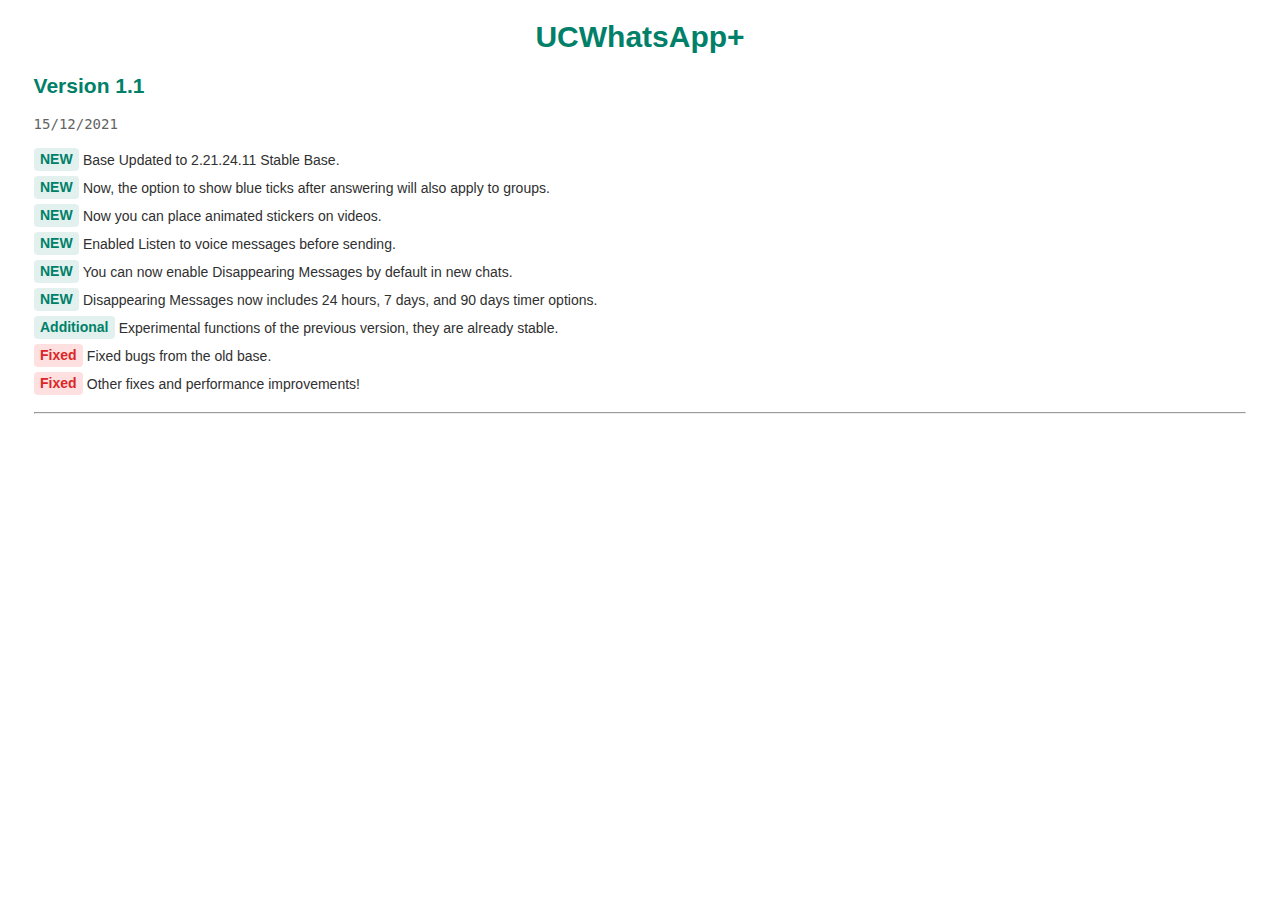
==== changelog-en.html @ 895889ce "Add files via upload" ====
<!DOCTYPE html>
<html>

<head>
    <style>
        html,
        body {
            background-color: #FFFFFF;
            color: #303030;
        }

        body {
            padding-top: 0%;
            padding-left: 2%;
            padding-right: 2%;
            font-size: 14px;
            font-family: 'Arial', 'Helvetica Neue', sans-serif;
        }

        .title {
            display: block;
            width: 100%;
            text-align: center;
            font-size: 16px;
        }

        p {
            line-height: 2;
            display: block;
        }

        b {
            font-size: large;
        }

        point,
        baseup,
        fixed {
            padding: .2rem .4rem;
            border-radius: .25rem;
        }

        point {
            color: #008069;
            background-color: #e2f1ee;
            font-weight: bold;
        }

        baseup {
            background-color: #d5dee2;
            color: #506874;
            font-weight: bold;
        }

        fixed {
            color: #da2626;
            background-color: #ffe0e0;
            font-weight: bold;
        }

        date {
            font-family: monospace;
            color: #636363;
        }
    </style>
</head>
<div style="font-weight: bold; font-size: 15px; text-align: center; width: 100%;">
    <strong>
        <h1 style="color: #008069">UCWhatsApp+</h1>
    </strong>
</div>

<body>
    <h2 style="color: #008069"> Version 1.1</h2>
    <date>15/12/2021</date>

    <p>

        <point>NEW</point> Base Updated to 2.21.24.11 Stable Base.</br>
        <point>NEW</point> Now, the option to show blue ticks after answering will also apply to groups.</br>
        <point>NEW</point> Now you can place animated stickers on videos.</br>
        <point>NEW</point> Enabled Listen to voice messages before sending.</br>
        <point>NEW</point> You can now enable Disappearing Messages by default in new chats. </br>
        <point>NEW</point> Disappearing Messages now includes 24 hours, 7 days, and 90 days timer options.</br>
        <point>Additional</point> Experimental functions of the previous version, they are already stable.</br>
        <fixed>Fixed</fixed> Fixed bugs from the old base.</br>
        <fixed>Fixed</fixed> Other fixes and performance improvements!</br>


    </p>
    <hr />



</body>

</html>
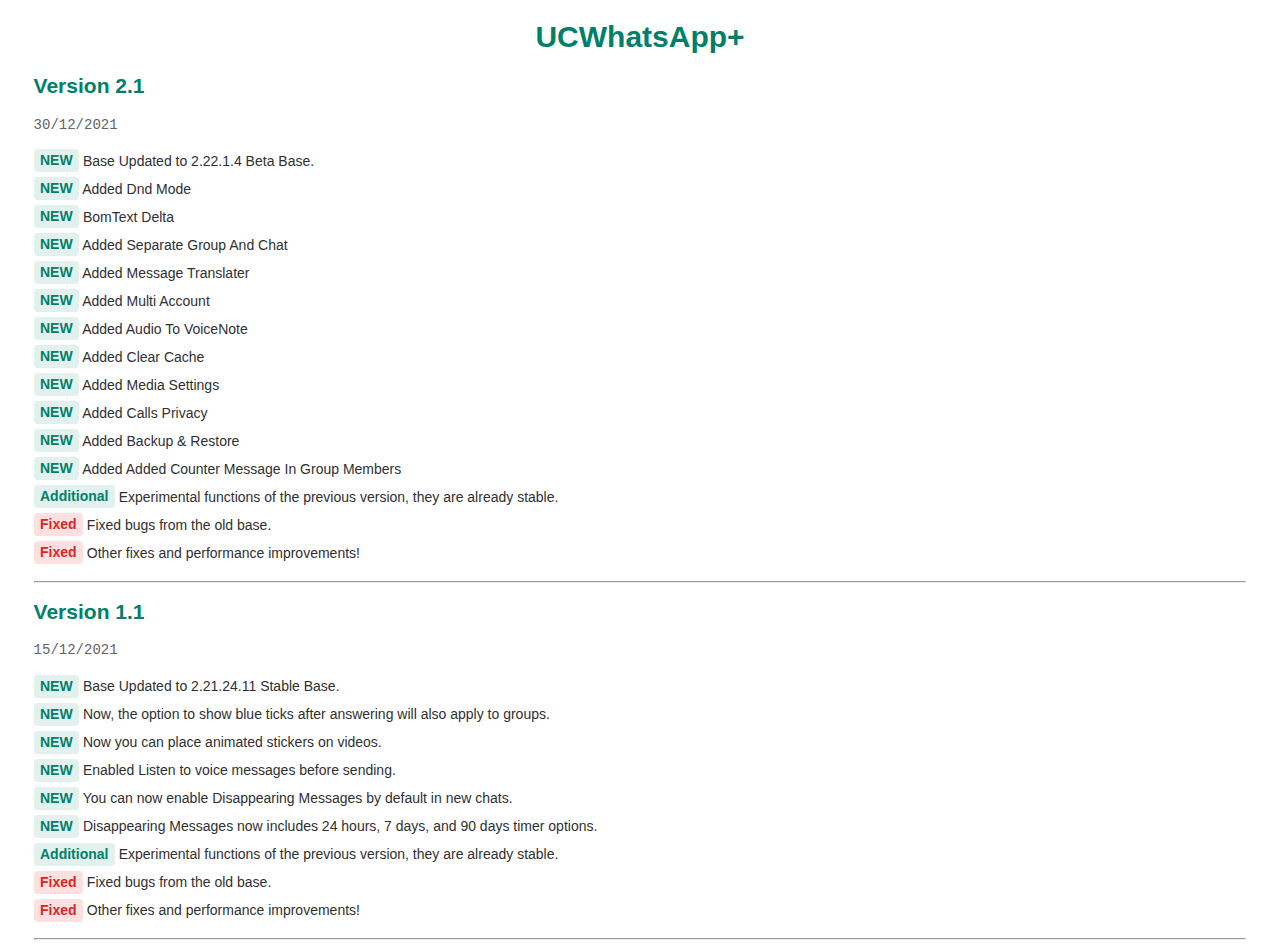
==== commit 96233174: "Update changelog-en.html" ====
--- a/changelog-en.html
+++ b/changelog-en.html
@@ -71,6 +71,34 @@
 </div>
 
 <body>
+	<h2 style="color: #008069"> Version 2.1</h2>
+    <date>30/12/2021</date>
+
+    <p>
+
+        <point>NEW</point> Base Updated to 2.22.1.4 Beta Base.</br>
+        <point>NEW</point> Added  Dnd Mode</br>
+        <point>NEW</point>  BomText Delta</br>
+        <point>NEW</point>  Added Separate Group And Chat</br>
+        <point>NEW</point>  Added Message Translater</br>
+        <point>NEW</point>  Added Multi Account</br>     
+        <point>NEW</point>  Added Audio To VoiceNote</br>     
+        <point>NEW</point>  Added Clear Cache</br>
+        <point>NEW</point>  Added Media Settings</br>
+        <point>NEW</point>  Added Calls Privacy</br>
+        <point>NEW</point>  Added Backup & Restore</br>
+        <point>NEW</point>  Added Added Counter Message In Group Members</br>
+        <point>Additional</point> Experimental functions of the previous version, they are already stable.</br>
+        <fixed>Fixed</fixed> Fixed bugs from the old base.</br>
+        <fixed>Fixed</fixed> Other fixes and performance improvements!</br>
+
+
+    </p>
+    <hr />
+	
+	
+	
+	
     <h2 style="color: #008069"> Version 1.1</h2>
     <date>15/12/2021</date>
 
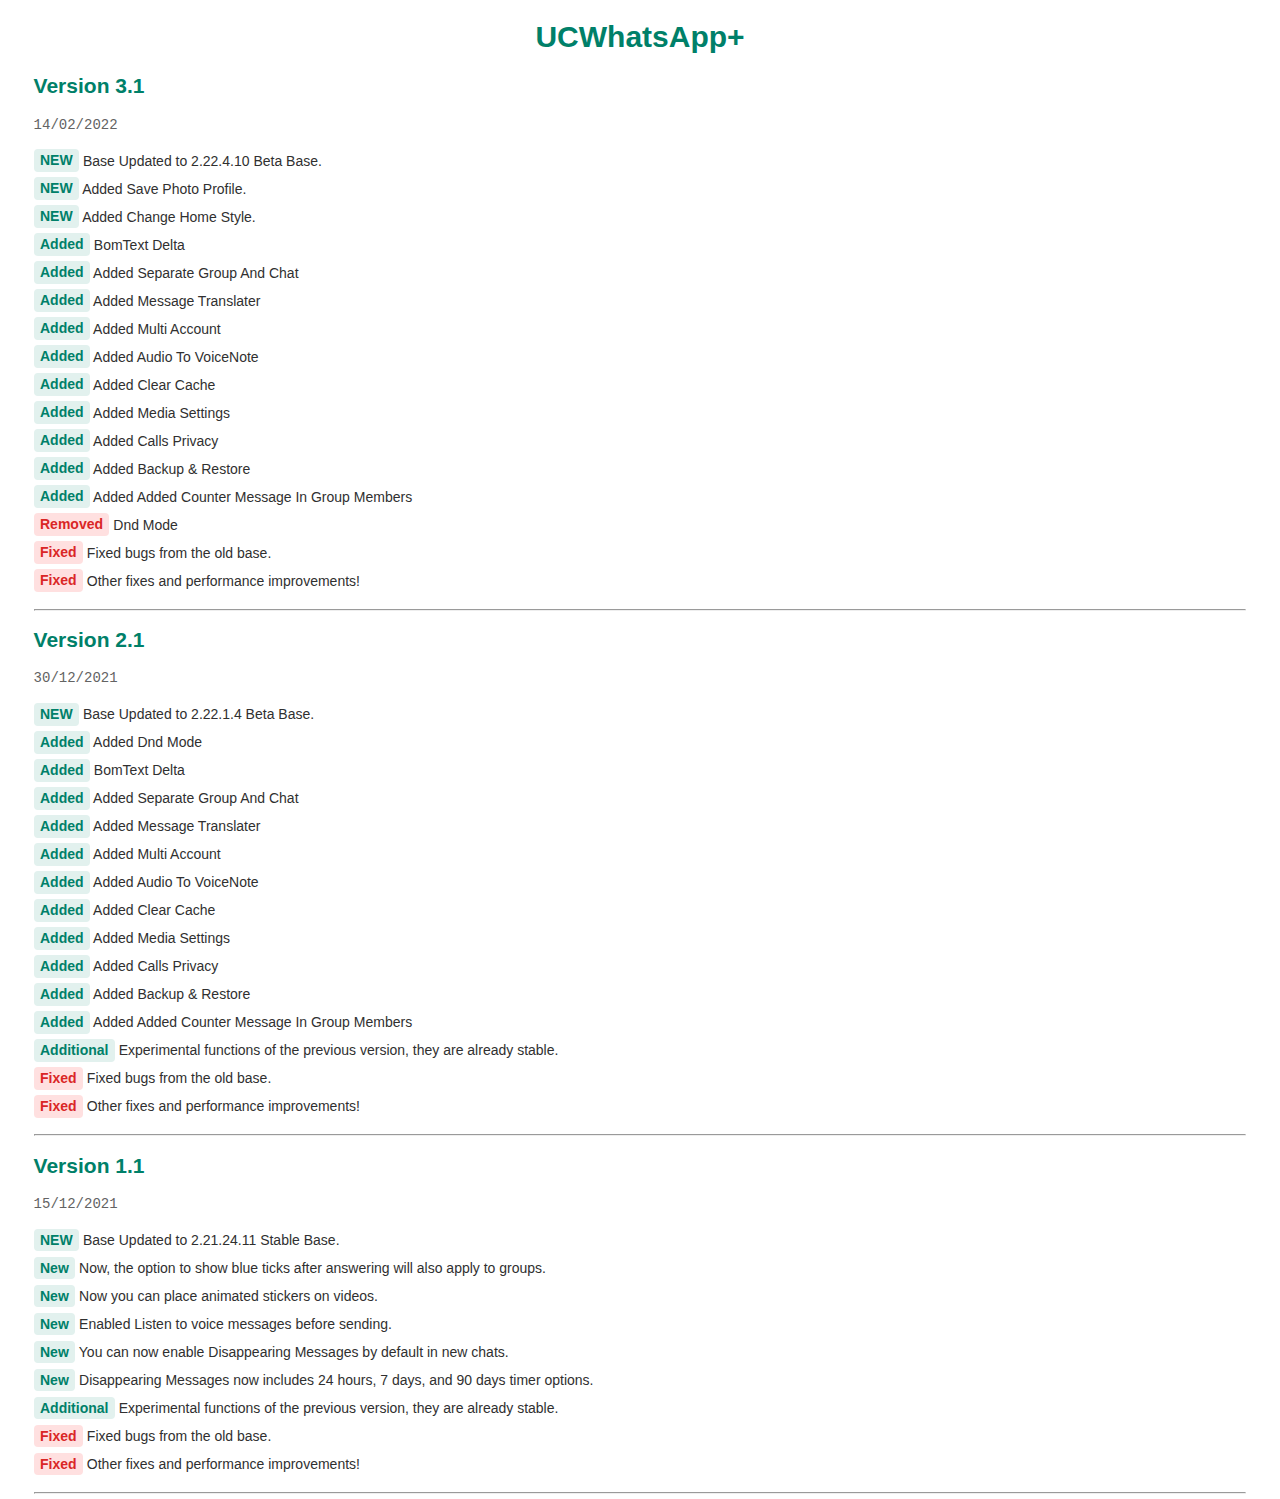
==== commit 80360618: "Update changelog-en.html" ====
--- a/changelog-en.html
+++ b/changelog-en.html
@@ -71,23 +71,49 @@
 </div>
 
 <body>
+	<h2 style="color: #008069"> Version 3.1</h2>
+    <date>14/02/2022</date>
+
+    <p>
+
+        <point>NEW</point> Base Updated to 2.22.4.10 Beta Base.</br>
+<point>NEW</point> Added Save Photo Profile.</br>
+<point>NEW</point> Added Change Home Style.</br>
+        <point>Added</point>  BomText Delta</br>
+        <point>Added</point>  Added Separate Group And Chat</br>
+        <point>Added</point>  Added Message Translater</br>
+        <point>Added</point>  Added Multi Account</br>     
+        <point>Added</point>  Added Audio To VoiceNote</br>     
+        <point>Added</point>  Added Clear Cache</br>
+        <point>Added</point>  Added Media Settings</br>
+        <point>Added</point>  Added Calls Privacy</br>
+        <point>Added</point>  Added Backup & Restore</br>
+        <point>Added</point>  Added Added Counter Message In Group Members</br>          <fixed>Removed</fixed>  Dnd Mode</br>
+        <fixed>Fixed</fixed> Fixed bugs from the old base.</br>
+        <fixed>Fixed</fixed> Other fixes and performance improvements!</br>
+
+
+    </p>
+    <hr />
+    
+    
 	<h2 style="color: #008069"> Version 2.1</h2>
     <date>30/12/2021</date>
 
     <p>
 
         <point>NEW</point> Base Updated to 2.22.1.4 Beta Base.</br>
-        <point>NEW</point> Added  Dnd Mode</br>
-        <point>NEW</point>  BomText Delta</br>
-        <point>NEW</point>  Added Separate Group And Chat</br>
-        <point>NEW</point>  Added Message Translater</br>
-        <point>NEW</point>  Added Multi Account</br>     
-        <point>NEW</point>  Added Audio To VoiceNote</br>     
-        <point>NEW</point>  Added Clear Cache</br>
-        <point>NEW</point>  Added Media Settings</br>
-        <point>NEW</point>  Added Calls Privacy</br>
-        <point>NEW</point>  Added Backup & Restore</br>
-        <point>NEW</point>  Added Added Counter Message In Group Members</br>
+        <point>Added</point> Added  Dnd Mode</br>
+        <point>Added</point>  BomText Delta</br>
+        <point>Added</point>  Added Separate Group And Chat</br>
+        <point>Added</point>  Added Message Translater</br>
+        <point>Added</point>  Added Multi Account</br>     
+        <point>Added</point>  Added Audio To VoiceNote</br>     
+        <point>Added</point>  Added Clear Cache</br>
+        <point>Added</point>  Added Media Settings</br>
+        <point>Added</point>  Added Calls Privacy</br>
+        <point>Added</point>  Added Backup & Restore</br>
+        <point>Added</point>  Added Added Counter Message In Group Members</br>
         <point>Additional</point> Experimental functions of the previous version, they are already stable.</br>
         <fixed>Fixed</fixed> Fixed bugs from the old base.</br>
         <fixed>Fixed</fixed> Other fixes and performance improvements!</br>
@@ -105,11 +131,11 @@
     <p>
 
         <point>NEW</point> Base Updated to 2.21.24.11 Stable Base.</br>
-        <point>NEW</point> Now, the option to show blue ticks after answering will also apply to groups.</br>
-        <point>NEW</point> Now you can place animated stickers on videos.</br>
-        <point>NEW</point> Enabled Listen to voice messages before sending.</br>
-        <point>NEW</point> You can now enable Disappearing Messages by default in new chats. </br>
-        <point>NEW</point> Disappearing Messages now includes 24 hours, 7 days, and 90 days timer options.</br>
+        <point>New</point> Now, the option to show blue ticks after answering will also apply to groups.</br>
+        <point>New</point> Now you can place animated stickers on videos.</br>
+        <point>New</point> Enabled Listen to voice messages before sending.</br>
+        <point>New</point> You can now enable Disappearing Messages by default in new chats. </br>
+        <point>New</point> Disappearing Messages now includes 24 hours, 7 days, and 90 days timer options.</br>
         <point>Additional</point> Experimental functions of the previous version, they are already stable.</br>
         <fixed>Fixed</fixed> Fixed bugs from the old base.</br>
         <fixed>Fixed</fixed> Other fixes and performance improvements!</br>
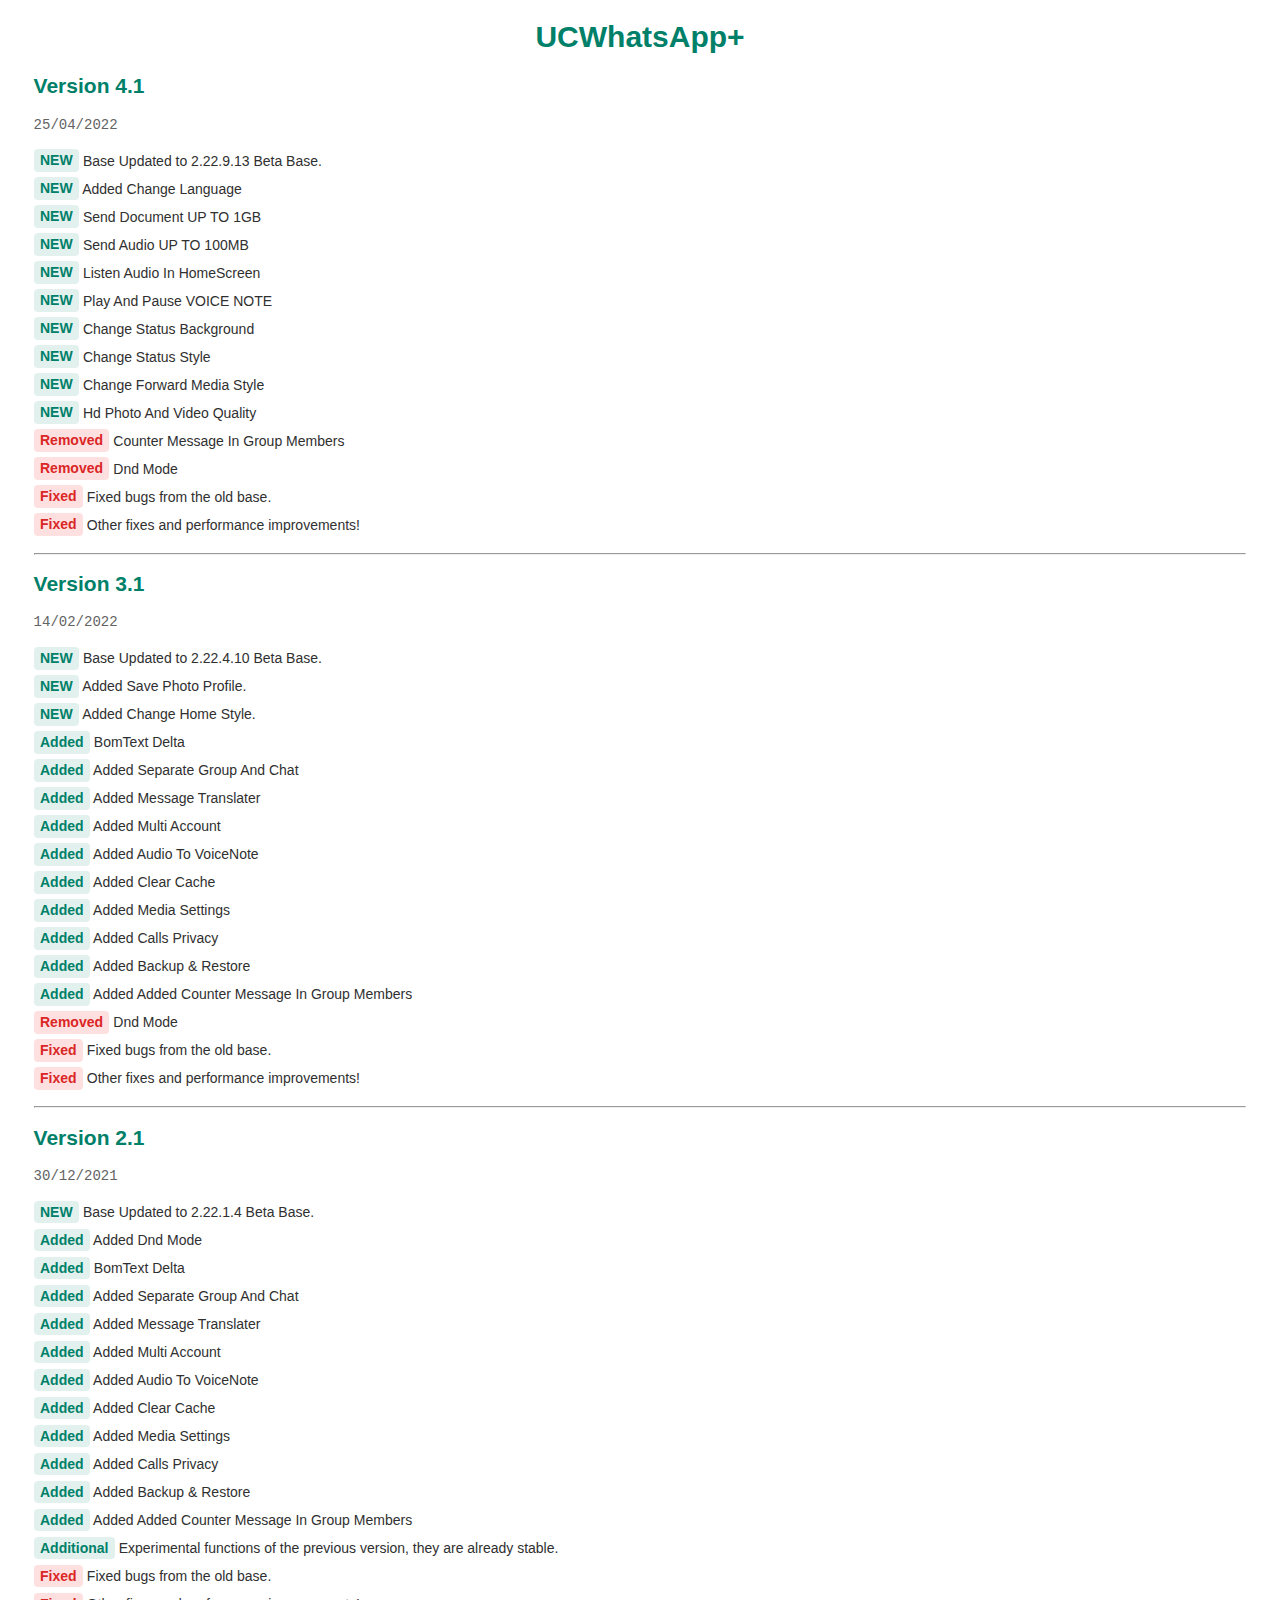
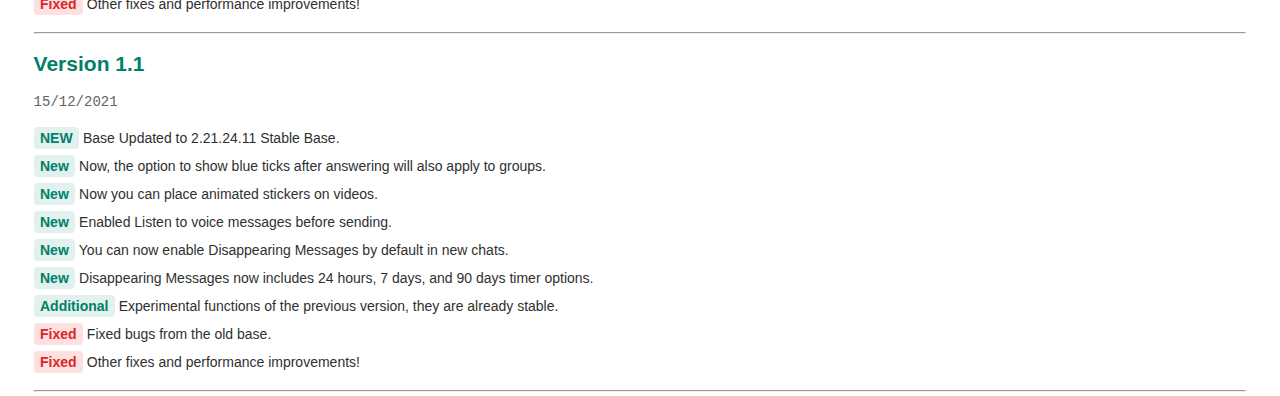
==== commit 15f95c13: "Update changelog-en.html" ====
--- a/changelog-en.html
+++ b/changelog-en.html
@@ -71,6 +71,29 @@
 </div>
 
 <body>
+	<h2 style="color: #008069"> Version 4.1</h2>
+    <date>25/04/2022</date>
+
+    <p>
+
+        <point>NEW</point> Base Updated to 2.22.9.13 Beta Base.</br>
+        <point>NEW</point> Added Change Language</br>
+        <point>NEW</point> Send Document UP TO 1GB</br>
+        <point>NEW</point>  Send Audio UP TO 100MB</br>
+        <point>NEW</point>  Listen Audio In HomeScreen</br>
+        <point>NEW</point>  Play And Pause VOICE NOTE</br>
+        <point>NEW</point>  Change Status Background</br>     
+        <point>NEW</point>  Change Status Style</br>     
+        <point>NEW</point>  Change Forward Media Style</br>  
+        <point>NEW</point>  Hd Photo And Video Quality</br>
+        <fixed>Removed</fixed>   Counter Message In Group Members</br>          <fixed>Removed</fixed>  Dnd Mode</br>
+        <fixed>Fixed</fixed> Fixed bugs from the old base.</br>
+        <fixed>Fixed</fixed> Other fixes and performance improvements!</br>
+
+
+    </p>
+    <hr />
+	
 	<h2 style="color: #008069"> Version 3.1</h2>
     <date>14/02/2022</date>
 
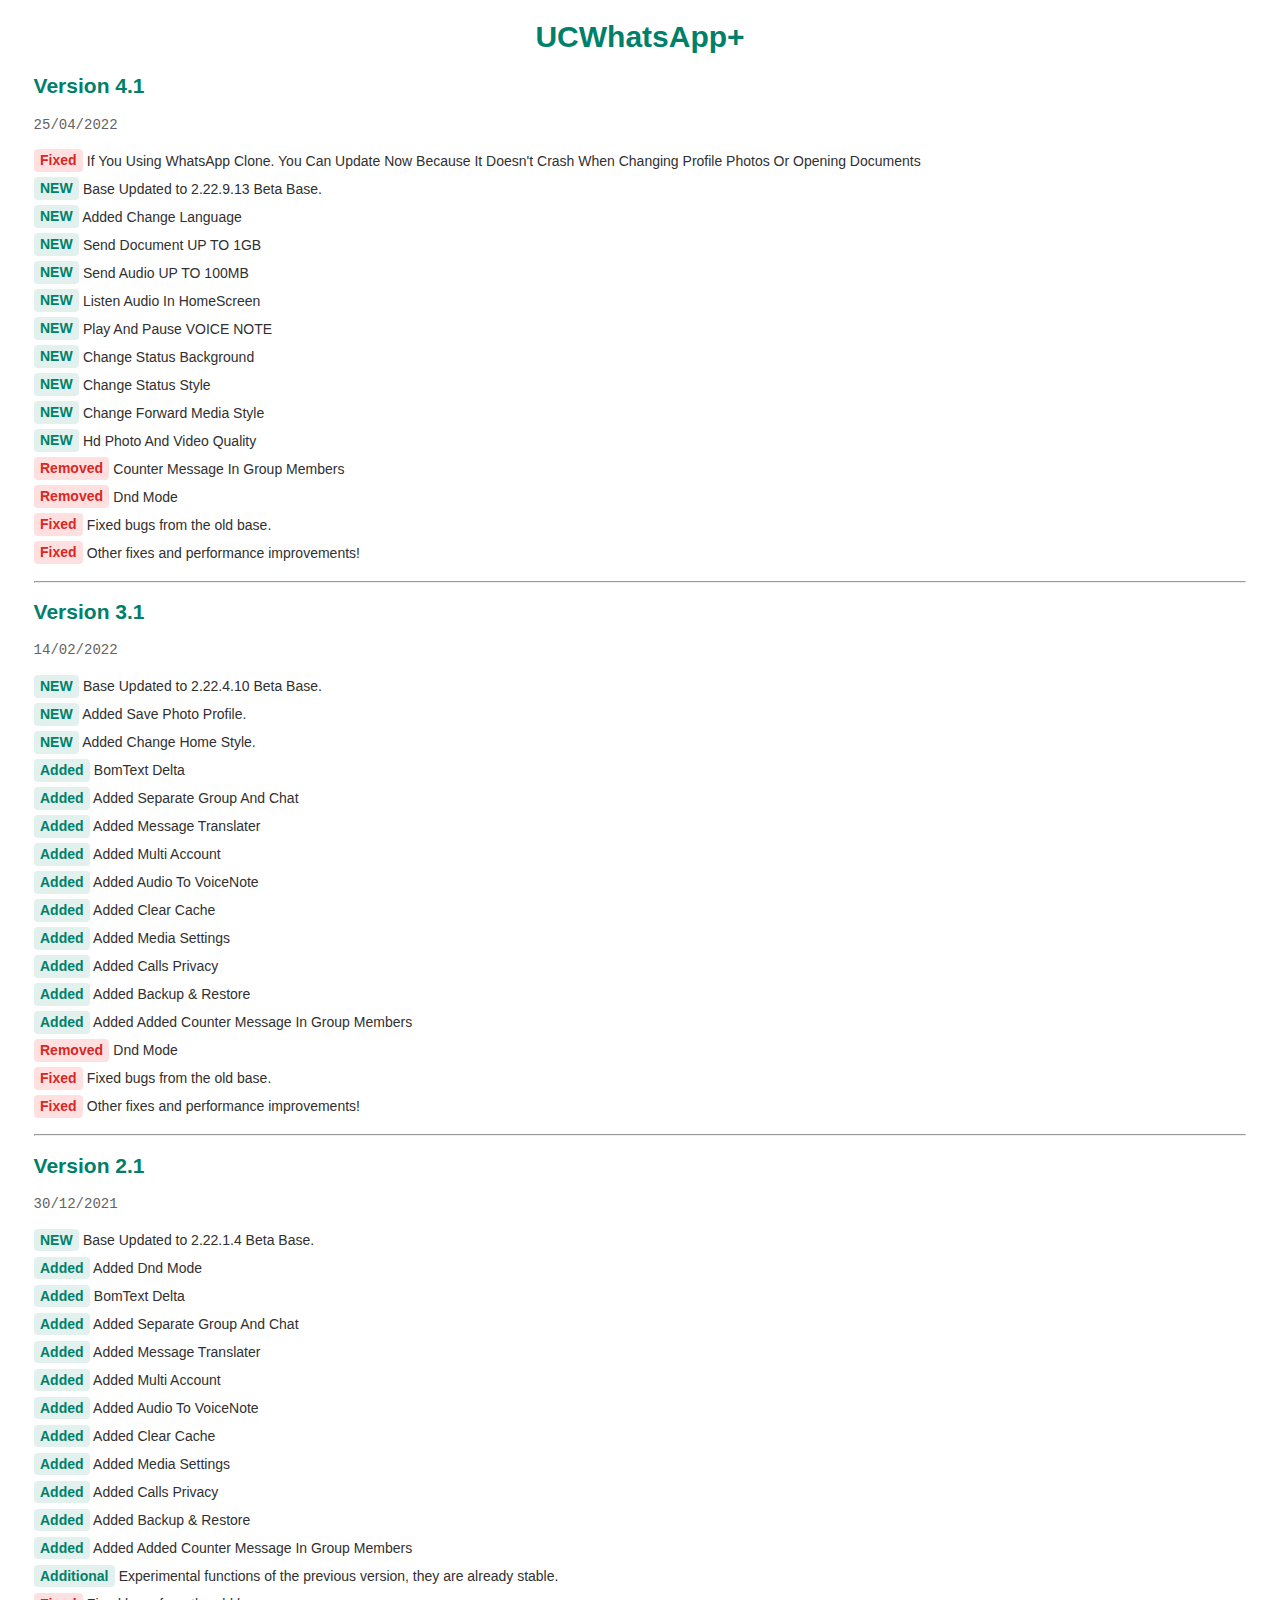
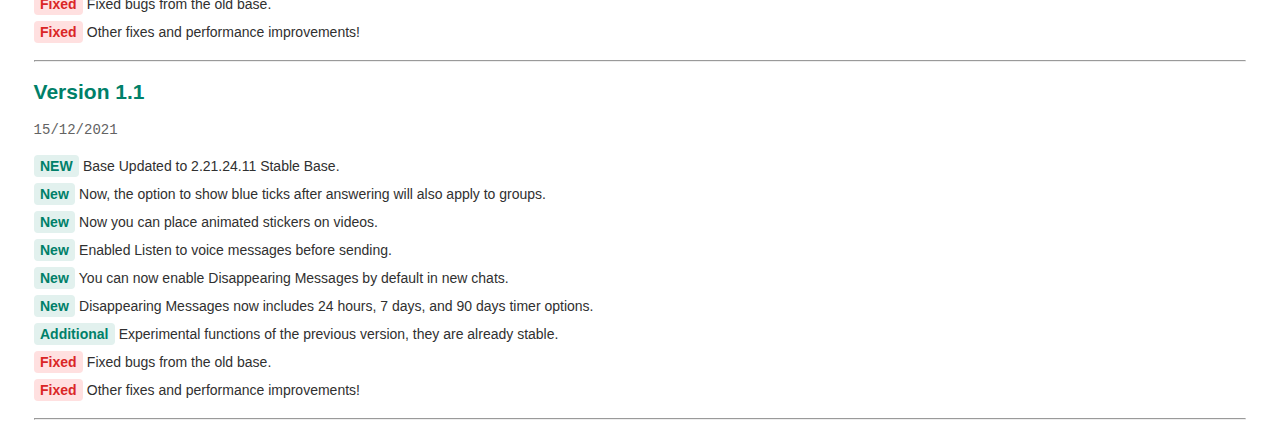
==== commit 16c3927f: "Update changelog-en.html" ====
--- a/changelog-en.html
+++ b/changelog-en.html
@@ -75,6 +75,7 @@
     <date>25/04/2022</date>
 
     <p>
+<fixed>Fixed</fixed> If You Using WhatsApp Clone. You Can Update Now Because It Doesn't Crash When Changing Profile Photos Or Opening Documents</br>
 
         <point>NEW</point> Base Updated to 2.22.9.13 Beta Base.</br>
         <point>NEW</point> Added Change Language</br>
